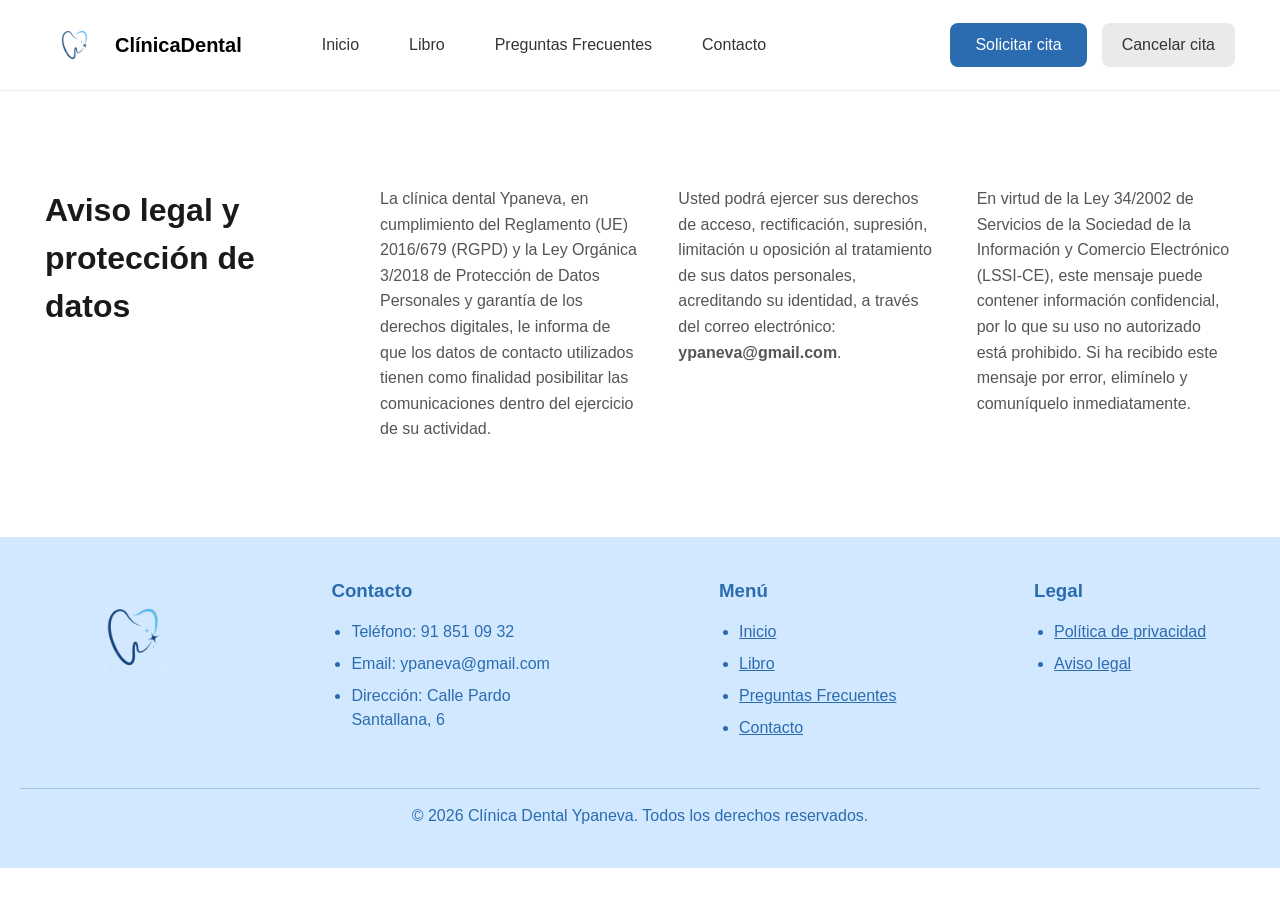
==== html/aviso-legal.html @ e757b8f5 "añadidas páginas legales, políticas de privacidad y sistema de cookies" ====
<!DOCTYPE html>
<html lang="es">

<head>
  <meta charset="UTF-8">
  <meta name="viewport" content="width=device-width, initial-scale=1.0">
  <title>Aviso legal - Clínica Dental</title>

  <link rel="stylesheet" href="../css/styles.css">
  <link rel="stylesheet" href="../css/aviso-legal.css">
</head>

<body>

  <!-- HEADER -->
  <header class="header">
    <div class="container">

      <div class="logo">
        <img src="../assets/images/logo.png" alt="Logo">
        <span>ClínicaDental</span>
      </div>

      <div class="menu-toggle" id="menu-toggle">☰</div>

      <nav class="nav" id="nav">
        <div class="nav-links">
          <a href="../html/index.html">Inicio</a>
          <a href="#">Libro</a>
          <a href="#">Preguntas Frecuentes</a>
          <a href="#contacto">Contacto</a>
        </div>

        <div class="nav-buttons">
          <a href="#" class="btn">Solicitar cita</a>
          <a href="../html/formulario-cancelar.html" class="btn-outline">Cancelar cita</a>
        </div>
      </nav>

    </div>
  </header>

  <!-- AVISO LEGAL -->
  <section class="aviso-legal">
    <div class="container aviso-container">

      <!-- TITULO -->
      <div class="aviso-titulo">
        <h2>Aviso legal y protección de datos</h2>
      </div>

      <!-- TEXTO EN COLUMNAS -->
      <div class="aviso-texto">

        <p>
          La clínica dental Ypaneva, en cumplimiento del Reglamento (UE) 2016/679 (RGPD) y la Ley Orgánica 3/2018 de Protección de Datos Personales y garantía de los derechos digitales, le informa de que los datos de contacto utilizados tienen como finalidad posibilitar las comunicaciones dentro del ejercicio de su actividad.
        </p>

        <p>
          Usted podrá ejercer sus derechos de acceso, rectificación, supresión, limitación u oposición al tratamiento de sus datos personales, acreditando su identidad, a través del correo electrónico:
          <strong>ypaneva@gmail.com</strong>.
        </p>

        <p>
          En virtud de la Ley 34/2002 de Servicios de la Sociedad de la Información y Comercio Electrónico (LSSI-CE), este mensaje puede contener información confidencial, por lo que su uso no autorizado está prohibido. Si ha recibido este mensaje por error, elimínelo y comuníquelo inmediatamente.
        </p>

      </div>

    </div>
  </section>

  <!-- FOOTER -->
  <footer class="footer">
    <div class="footer-container">

      <div class="footer-column footer-logo-column">
        <img src="../assets/images/logo.png" alt="Logo Clínica" class="footer-logo">
      </div>

      <div class="footer-column">
        <h3>Contacto</h3>
        <ul>
          <li>Teléfono: 91 851 09 32</li>
          <li>Email: ypaneva@gmail.com</li>
          <li>Dirección: Calle Pardo Santallana, 6</li>
        </ul>
      </div>

      <div class="footer-column">
        <h3>Menú</h3>
        <ul>
          <li><a href="../html/index.html">Inicio</a></li>
          <li><a href="#">Libro</a></li>
          <li><a href="#">Preguntas Frecuentes</a></li>
          <li><a href="#contacto">Contacto</a></li>
        </ul>
      </div>

      <div class="footer-column">
        <h3>Legal</h3>
        <ul>
          <li><a href="politicas-privacidad.html">Política de privacidad</a></li>
          <li><a href="aviso-legal.html">Aviso legal</a></li>
        </ul>
      </div>

    </div>

    <div class="footer-bottom">
      <p>© 2026 Clínica Dental Ypaneva. Todos los derechos reservados.</p>
    </div>
  </footer>

  <script src="../js/script.js"></script>

</body>
</html>
---- css/styles.css ----
/* =========================
   RESET GENERAL
========================= */

* {
  margin: 0;
  padding: 0;
  box-sizing: border-box;
}

body {
  background: #fff;
  font-family: Arial, sans-serif;
  font-size: 16px;
  line-height: 1.5;
}

html {
  scroll-behavior: smooth;
}

hr {
  border: none;
  height: 2px;
  background-color: #EEEEEE;
}

p {
  font-size: 1rem;
}

.card p,
.info-text span {
  font-size: 0.95rem;
}

.hero-text p,
.cta p {
  font-size: 1.1rem;
}

.btn,
.cta-btn,
.btn-sec,
.btn-principal {
  transition: all 0.3s ease;
}
/* =========================
   HEADER
========================= */

.header {
  width: 100%;
  border-bottom: 1px solid #eee;
  position: sticky;
  top: 0;
  z-index: 1000;
  background: white;
  transition: box-shadow 0.3s ease;
}

.header.scrolled {
  box-shadow: 0 2px 10px rgba(0,0,0,0.1);
}

.container {
  max-width: 1200px;
  margin: auto;
  padding: 15px 5px;
  display: flex;
  align-items: center;
  justify-content: space-between;
}

/* LOGO */
.logo {
  display: flex;
  align-items: center;
  gap: 10px;
  margin-right: 80px;
}

.logo img {
  width: 60px;
}

.logo span {
  font-weight: bold;
  font-size: 20px;
}

/* NAVEGACION */
.nav {
  display: flex;
  align-items: center;
  justify-content: space-between;
  gap: 40px;
  width: 100%;
}
.nav-links {
  display: flex;
  gap: 50px;
  flex: 1;
}

.nav a {
  text-decoration: none;
  color: #333;
  font-size: 16px;
}

.nav-links a:hover {
  color: #245a94;
}

/* CONTENEDOR BOTONES NAV */
.nav-buttons {
  display: flex;
  align-items: center;
  gap: 15px;
}

/* BOTON SECUNDARIO (cancelar) */
.btn-outline {
  background: rgb(234, 234, 234);
  color: rgb(26, 26, 26);
  padding: 10px 20px;
  border-radius: 8px;
  text-decoration: none;
  font-size: 16px; 
  border: none; 
  transition: 0.2s;
}

.btn-outline:hover {
  background: #ddd;
  color: rgb(26, 26, 26);
}
/* BOTON CTA */
.btn {
  background: #2b6cb0;
  color: white !important;
  padding: 10px 25px;
  border-radius: 8px;
  font-size: 16px;
  margin-left: 100px;
}

.btn:hover{
  background-color: #245a94;
}
/* MENU HAMBURGUESA */
.menu-toggle {
  margin-right: 30px;
  display: none;
  font-size: 26px;
  cursor: pointer;
}


/* =========================
   HERO
========================= */

.hero {
  background: #ffffff;
  padding: 80px 20px;
}

.hero-container {
  max-width: 1400px;
  margin: 0 auto;
  display: grid;
  grid-template-columns: 1fr 1.2fr;
  gap: 60px;
  align-items: center;
}

/* TEXTO HERO */
.hero-text h1 {
  font-size: 3rem;
  font-weight: 700;
  color: #1a1a1a;
  margin-bottom: 50px;
}

.hero-text p {
  font-size: 1.1rem;
  color: #666;
  line-height: 1.6;
  max-width: 500px;
}

/* CARRUSEL HERO */
.hero-carousel {
  width: 100%;
  height: 420px;
  overflow: hidden;
  border-radius: 8px;
  position: relative;
}

.carousel-track {
  display: flex;
  height: 100%;
  width: 100%;
  animation: slide 12s infinite ease-in-out;
}

.carousel-track img {
  min-width: 100%;
  height: 100%;
  object-fit: cover;
  object-position: center;
  flex-shrink: 0;
}

/* ANIMACION CARRUSEL */
@keyframes slide {
  0% { transform: translateX(0%); }
  30% { transform: translateX(0%); }
  33% { transform: translateX(-100%); }
  63% { transform: translateX(-100%); }
  66% { transform: translateX(-200%); }
  96% { transform: translateX(-200%); }
  100% { transform: translateX(0%); }
}


/* =========================
   TRATAMIENTOS
========================= */

.tratamientos {
  background: #fff;
  padding: 80px 20px;
  text-align: center;
}

.tratamientos .container {
  display: block;
}

.tratamientos h2 {
  font-size: 2.2rem;
  margin-bottom: 15px;
  color: #1a1a1a;
}

.subtitle {
  color: #777;
  max-width: 600px;
  margin: 0 auto 50px auto;
  font-size: 1rem;
}

/* GRID */
.tratamientos-grid {
  display: grid;
  grid-template-columns: repeat(5, 1fr);
  gap: 30px;
  max-width: 1200px;
  margin: auto;
}

/* TARJETAS */
.card {
  background: #fff;
  padding: 30px 20px;
  border-radius: 8px;
  box-shadow: 0 5px 15px rgba(0, 0, 0, 0.137);
  transition: 0.3s;
  cursor: pointer;
}

.card:hover {
  transform: translateY(-5px);
}

/* ICONO */
.icon {
  width: 50px;
  height: 50px;
  margin: 0 auto 15px auto;
  display: flex;
  align-items: center;
  justify-content: center;
  background: #EEEEEE;
  border-radius: 8px;
  font-size: 22px;
}

/* TEXTO TARJETA */
.card h3 {
  font-size: 1.1rem;
  margin-bottom: 8px;
  color: #1a1a1a;
}

.card p {
  font-size: 0.9rem;
  color: #777;
}

/* =========================
<<<<<<< HEAD
   LIBRO
========================= */
/* LIBRO */

.libro{
  padding:100px 20px;
  background:#fff;
}

.libro-container{
  display:grid;
  grid-template-columns: 1fr 1fr;
  gap:60px;
  align-items:center;
}

.libro-img img{
  width:100%;
  max-width:350px;
  display:block;
  margin:auto;
  box-shadow:0 10px 25px rgba(0,0,0,.12);
}

.libro-texto h2{
  font-size:2.3rem;
  color:#2b6cb0;
  margin-bottom:20px;
}

.libro-texto p{
  color:#555;
  line-height:1.7;
  margin-bottom:25px;
}

.btn-libro{
  background:#2b6cb0;
  color:white;
  border:none;
  padding:14px 28px;
  border-radius:8px;
  cursor:pointer;
  font-size:16px;
}

.tiendas{
  margin-top:20px;
  display:none;
}

.tiendas a{
  display:block;
  color:#2b6cb0;
  margin-bottom:10px;
  text-decoration:none;
}

.tiendas a:hover{
  text-decoration:underline;
}


=======
   CTA
========================= */
>>>>>>> 5f8fdc262271eb60b3eb263e139d699553062c6e

.cta {
  background: #d2e8fe;
  padding: 90px 50px;
  text-align: center;
  color: #1a1a1a;
}

.cta-container {
  max-width: 900px;
  margin: auto;
  display: flex;
  flex-direction: column;
  align-items: center;
  gap: 30px;
}

.cta h2 {
  font-size: 2.4rem;
  font-weight: 700;
  color: #333;
}

.cta p {
  font-size: 1.1rem;
  max-width: 600px;
  line-height: 1.6;
}

/* BOTÓN CTA */
.cta-btn {
  text-decoration: none;
  background: #2b6cb0;
  color: white !important;
  padding: 10px 25px;
  border-radius: 8px;
  font-size: 15px;
}

.cta-btn:hover {
  background: #245a94;
}

/* RESPONSIVE */
@media (max-width: 768px) {
  .cta h2 {
    font-size: 1.8rem;
  }

  .cta p {
    font-size: 1rem;
  }
}

/* =========================
   VISITANOS
========================= */

.visitanos {
  background: #ffffff;
  padding: 80px 20px;
}

.visitanos-container {
  display: grid;
  grid-template-columns: 1fr 1.5fr;
  gap: 60px;
  align-items: flex-start;
}

/* TITULO */
.visitanos-info h2 {
  font-size: 2.2rem; 
  font-weight: 700;
  color: #1a1a1a;
  margin-bottom: 25px;
  text-align: left;
}

/* CABECERA */
.info-header {
  margin-bottom: 25px;
}

.info-header strong {
  display: block;
  font-size: 1.1rem;
  font-weight: 600;
  color: #1a1a1a;
}

.info-header p {
  font-size: 0.95rem;
  color: #777;
  line-height: 1.4;
}

/* ITEM */
.info-item {
  display: flex;
  align-items: flex-start;
  gap: 15px;
  margin-bottom: 18px;
}

/* ICONO CUADRADO */
.info-icon {
  width: 40px;
  height: 40px;
  background: #eaeaea;
  border-radius: 8px;
  display: flex;
  align-items: center;
  justify-content: center;
}

.info-icon img {
  width: 22px;
  height: 22px;
  object-fit: contain;
  display: block;
}

/* TEXTO */
.info-text {
  display: flex;
  flex-direction: column;
}

.info-text .titulo {
  font-weight: 600;
  margin-bottom: 3px;
  color: #1a1a1a;
}

/* DATOS */
.info-text span {
  font-size: 0.9rem;
  color: #777;
  line-height: 1.4;
}

/* MAPA */
.mapa-placeholder {
  width: 100%;
  height: 400px;
  background: #ddd;
  border-radius: 8px;
  display: flex;
  align-items: center;
  justify-content: center;
  color: #888;
  margin-bottom: 20px;
}

.mapa-placeholder iframe {
  width: 100%;
  height: 400px;
  border: 0;
  border-radius: 8px;
  display: block;
}
/* BOTONES */
.mapa-botones {
  display: flex;
  gap: 15px;
  flex-wrap: wrap;
}

.btn-sec {
  background: #2b6cb0;
  color: white;
  padding: 10px 20px;
  border-radius: 8px;
  text-decoration: none;
  font-size: 14px;
}

.btn-principal {
  background: #2b6cb0;
  color: white;
  padding: 10px 30px;
  border-radius: 8px;
  text-decoration: none;
  font-size: 14px;
  flex: 1;
  text-align: center;
}

/* BOTONES CON ICONO */
.mapa-botones a {
  display: flex;
  align-items: center;
  gap: 8px;
}

/* ICONOS */
.mapa-botones img {
  width: 18px;
  height: 18px;
  object-fit: contain;
}

/* BOTONES SECUNDARIOS */
.btn-sec {
  background: #eaeaea;
  color: #1a1a1a;
  padding: 10px 15px;
  border-radius: 8px;
  text-decoration: none;
  font-size: 14px;
  transition: 0.2s;
}

.btn-sec:hover {
  background: #ddd;
}

/* BOTON PRINCIPAL */
.btn-principal {
  background: #2b6cb0;
  color: white;
  padding: 10px 20px;
  border-radius: 8px;
  text-decoration: none;
  font-size: 14px;
  flex: 1;
  text-align: center;
  justify-content: center;
}

.btn-principal:hover {
  background: #245a94;
}

.mapa-botones img {
  filter: grayscale(100%);
  opacity: 0.8;
}

/* RESPONSIVE */
@media (max-width: 900px) {
  .visitanos-container {
    grid-template-columns: 1fr;
  }

  .visitanos-info h2 {
    text-align: center;
  }

  .mapa-botones {
    flex-direction: column;
  }

  .btn-principal {
    width: 100%;
  }
}

@media (max-width: 600px) {
  .mapa-botones {
    flex-direction: column;
    gap: 10px;
  }

  .mapa-botones a {
    width: 100%;
    justify-content: center;
  }

  .btn-sec,
  .btn-principal {
    width: 100%;
    text-align: center;
    padding: 12px;
    font-size: 15px;
  }
}
@media (max-width: 768px) {

  .nav-buttons {
    flex-direction: column;
    width: 90%;
  }

  .btn,
  .btn-outline {
    width: 100%;
    text-align: center;
  }
}
/* =========================
   FOOTER
========================= */

.footer {
  background-color: #D2E8FE;
  padding: 40px 20px;
  font-family: Arial, sans-serif;
  color: #2B6CB0;
}

.footer-container {
  display: flex;
  justify-content: space-around;
  flex-wrap: wrap;
  gap: 30px;
}

.footer-column {
  max-width: 250px;
}

.footer-logo {
  width: 120px;
  margin-bottom: 15px;
}

.footer-column h3 {
  margin-bottom: 15px;
  font-weight: 600;
}

.footer-column ul {
  list-style-type: disc;
  padding-left: 20px;
}

.footer-column li {
  margin-bottom: 8px;
}

.footer-column a {
  color: #2B6CB0;
  text-decoration: underline;
  transition: 0.3s;
}

.footer-column a:hover {
  text-decoration: none;
  opacity: 0.8;
}

.footer-bottom {
  text-align: center;
  margin-top: 40px;
  font-size: 14px;
  border-top: 1px solid rgba(43, 108, 176, 0.3);
  padding-top: 15px;
}


/* =========================
   RESPONSIVE
========================= */

@media (max-width: 768px) {
  .tratamientos-grid {
    grid-template-columns: 1fr;
  }
}

@media (max-width: 900px) {
  .hero-container {
    grid-template-columns: 1fr;
    gap: 30px;
  }

  .hero-text {
    text-align: center;
  }

  .hero-text p {
    margin: 0 auto;
  }

  .hero-carousel {
    height: 250px;
  }
}

@media (max-width: 768px) {

  .menu-toggle {
    display: block;
  }

  .nav {
    position: absolute;
    top: 75px;
    left: 0;
    width: 100%;
    background: white;
    flex-direction: column;
    align-items: center;
    gap: 20px;
    padding: 20px 0;
    display: none;
  }

  .nav.active {
    display: flex;
  }

  .nav-links {
    flex-direction: column;
    align-items: center;
  }

  .btn {
    width: 90%;
    text-align: center;
    margin-left: 0;
  }


  .footer-container {
    flex-direction: column;
    align-items: center;
    text-align: center;
  }

  .footer-column {
    margin-bottom: 20px;
  }

  .footer-column ul {
    padding-left: 0;
    list-style-position: inside;
  }
}

 @media(max-width:900px){

  .libro-container{
    grid-template-columns:1fr;
    text-align:center;
  }

  }
---- css/aviso-legal.css ----
.aviso-legal {
  padding: 80px 20px;
  background: #fff;
}

/* CONTENEDOR GENERAL */
.aviso-container {
  display: grid;
  grid-template-columns: 1fr 3fr;
  gap: 50px;
  align-items: start;
  max-width: 1200px;
  margin: auto;
}

/* TITULO A LA IZQUIERDA */
.aviso-titulo h2 {
  font-size: 2rem;
  color: #1a1a1a;
}

/* TEXTO EN COLUMNAS */
.aviso-texto {
  column-count: 3;
  column-gap: 40px;
}

.aviso-texto p {
  margin-bottom: 15px;
  color: #555;
  line-height: 1.6;
  break-inside: avoid;
}

/* RESPONSIVE */
@media (max-width: 900px) {
  .aviso-container {
    grid-template-columns: 1fr;
  }

  .aviso-texto {
    column-count: 1;
  }

  .aviso-titulo {
    text-align: center;
  }
}
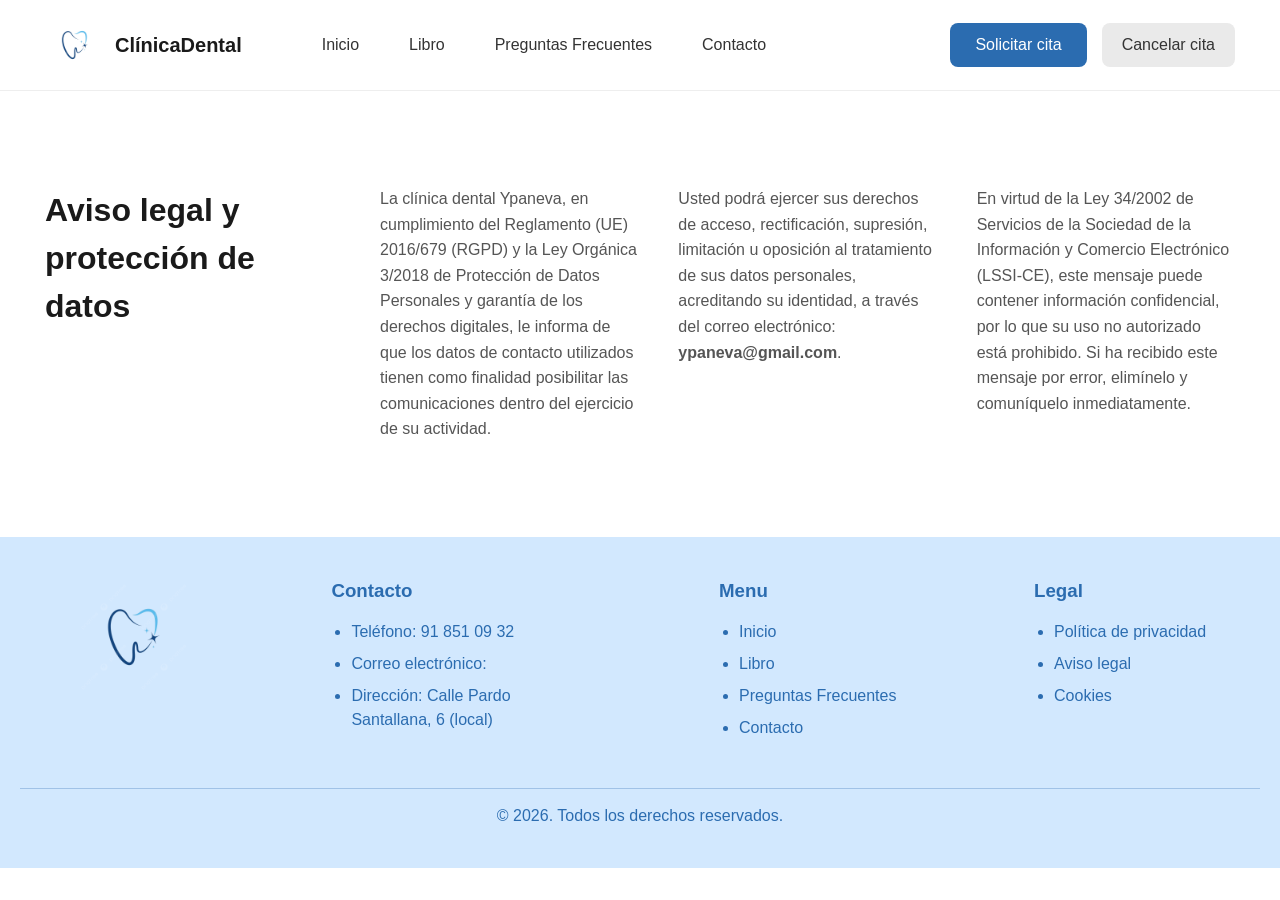
==== commit 256e258c: "footers añadidos" ====
--- a/html/aviso-legal.html
+++ b/html/aviso-legal.html
@@ -1,118 +1,132 @@
-<!DOCTYPE html>
+<!doctype html>
 <html lang="es">
+  <head>
+    <meta charset="UTF-8" />
+    <meta name="viewport" content="width=device-width, initial-scale=1.0" />
+    <title>Aviso legal - Clínica Dental</title>
 
-<head>
-  <meta charset="UTF-8">
-  <meta name="viewport" content="width=device-width, initial-scale=1.0">
-  <title>Aviso legal - Clínica Dental</title>
+    <link rel="stylesheet" href="../css/styles.css" />
+    <link rel="stylesheet" href="../css/aviso-legal.css" />
+  </head>
 
-  <link rel="stylesheet" href="../css/styles.css">
-  <link rel="stylesheet" href="../css/aviso-legal.css">
-</head>
+  <body>
+    <!-- HEADER -->
+    <header class="header">
+      <div class="container">
+        <div class="logo">
+          <img src="../assets/images/logo.png" alt="Logo" />
+          <span>ClínicaDental</span>
+        </div>
 
-<body>
+        <div class="menu-toggle" id="menu-toggle">☰</div>
 
-  <!-- HEADER -->
-  <header class="header">
-    <div class="container">
+        <nav class="nav" id="nav">
+          <div class="nav-links">
+            <a href="../html/index.html">Inicio</a>
+            <a href="#">Libro</a>
+            <a href="#">Preguntas Frecuentes</a>
+            <a href="#contacto">Contacto</a>
+          </div>
 
-      <div class="logo">
-        <img src="../assets/images/logo.png" alt="Logo">
-        <span>ClínicaDental</span>
+          <div class="nav-buttons">
+            <a href="#" class="btn">Solicitar cita</a>
+            <a href="../html/formulario-cancelar.html" class="btn-outline"
+              >Cancelar cita</a
+            >
+          </div>
+        </nav>
+      </div>
+    </header>
+
+    <!-- AVISO LEGAL -->
+    <section class="aviso-legal">
+      <div class="container aviso-container">
+        <!-- TITULO -->
+        <div class="aviso-titulo">
+          <h2>Aviso legal y protección de datos</h2>
+        </div>
+
+        <!-- TEXTO EN COLUMNAS -->
+        <div class="aviso-texto">
+          <p>
+            La clínica dental Ypaneva, en cumplimiento del Reglamento (UE)
+            2016/679 (RGPD) y la Ley Orgánica 3/2018 de Protección de Datos
+            Personales y garantía de los derechos digitales, le informa de que
+            los datos de contacto utilizados tienen como finalidad posibilitar
+            las comunicaciones dentro del ejercicio de su actividad.
+          </p>
+
+          <p>
+            Usted podrá ejercer sus derechos de acceso, rectificación,
+            supresión, limitación u oposición al tratamiento de sus datos
+            personales, acreditando su identidad, a través del correo
+            electrónico:
+            <strong>ypaneva@gmail.com</strong>.
+          </p>
+
+          <p>
+            En virtud de la Ley 34/2002 de Servicios de la Sociedad de la
+            Información y Comercio Electrónico (LSSI-CE), este mensaje puede
+            contener información confidencial, por lo que su uso no autorizado
+            está prohibido. Si ha recibido este mensaje por error, elimínelo y
+            comuníquelo inmediatamente.
+          </p>
+        </div>
+      </div>
+    </section>
+
+    <!-- FOOTER -->
+    <footer class="footer">
+      <div class="footer-container">
+        <!-- LOGO FOOTER -->
+        <div class="footer-column footer-logo-column">
+          <img
+            src="../assets/images/logo.png"
+            alt="Logo Clínica"
+            class="footer-logo"
+          />
+        </div>
+
+        <!-- CONTACTO -->
+        <div class="footer-column">
+          <h3>Contacto</h3>
+          <ul>
+            <li>Teléfono: 91 851 09 32</li>
+            <li>Correo electrónico:</li>
+            <li>Dirección: Calle Pardo Santallana, 6 (local)</li>
+          </ul>
+        </div>
+
+        <!-- MENU FOOTER -->
+        <div class="footer-column">
+          <h3>Menu</h3>
+          <ul>
+            <li><a href="../html/index.html">Inicio</a></li>
+            <li><a href="#libro">Libro</a></li>
+            <li><a href="../html/preguntas.html">Preguntas Frecuentes</a></li>
+            <li><a href="#contacto">Contacto</a></li>
+          </ul>
+        </div>
+
+        <!-- LEGAL -->
+        <div class="footer-column">
+          <h3>Legal</h3>
+          <ul>
+            <li>
+              <a href="politicas-privacidad.html">Política de privacidad</a>
+            </li>
+            <li><a href="aviso-legal.html">Aviso legal</a></li>
+            <li><a href="cookies.html">Cookies</a></li>
+          </ul>
+        </div>
       </div>
 
-      <div class="menu-toggle" id="menu-toggle">☰</div>
+      <!-- COPYRIGHT -->
+      <div class="footer-bottom">
+        <p>© 2026. Todos los derechos reservados.</p>
+      </div>
+    </footer>
 
-      <nav class="nav" id="nav">
-        <div class="nav-links">
-          <a href="../html/index.html">Inicio</a>
-          <a href="#">Libro</a>
-          <a href="#">Preguntas Frecuentes</a>
-          <a href="#contacto">Contacto</a>
-        </div>
-
-        <div class="nav-buttons">
-          <a href="#" class="btn">Solicitar cita</a>
-          <a href="../html/formulario-cancelar.html" class="btn-outline">Cancelar cita</a>
-        </div>
-      </nav>
-
-    </div>
-  </header>
-
-  <!-- AVISO LEGAL -->
-  <section class="aviso-legal">
-    <div class="container aviso-container">
-
-      <!-- TITULO -->
-      <div class="aviso-titulo">
-        <h2>Aviso legal y protección de datos</h2>
-      </div>
-
-      <!-- TEXTO EN COLUMNAS -->
-      <div class="aviso-texto">
-
-        <p>
-          La clínica dental Ypaneva, en cumplimiento del Reglamento (UE) 2016/679 (RGPD) y la Ley Orgánica 3/2018 de Protección de Datos Personales y garantía de los derechos digitales, le informa de que los datos de contacto utilizados tienen como finalidad posibilitar las comunicaciones dentro del ejercicio de su actividad.
-        </p>
-
-        <p>
-          Usted podrá ejercer sus derechos de acceso, rectificación, supresión, limitación u oposición al tratamiento de sus datos personales, acreditando su identidad, a través del correo electrónico:
-          <strong>ypaneva@gmail.com</strong>.
-        </p>
-
-        <p>
-          En virtud de la Ley 34/2002 de Servicios de la Sociedad de la Información y Comercio Electrónico (LSSI-CE), este mensaje puede contener información confidencial, por lo que su uso no autorizado está prohibido. Si ha recibido este mensaje por error, elimínelo y comuníquelo inmediatamente.
-        </p>
-
-      </div>
-
-    </div>
-  </section>
-
-  <!-- FOOTER -->
-  <footer class="footer">
-    <div class="footer-container">
-
-      <div class="footer-column footer-logo-column">
-        <img src="../assets/images/logo.png" alt="Logo Clínica" class="footer-logo">
-      </div>
-
-      <div class="footer-column">
-        <h3>Contacto</h3>
-        <ul>
-          <li>Teléfono: 91 851 09 32</li>
-          <li>Email: ypaneva@gmail.com</li>
-          <li>Dirección: Calle Pardo Santallana, 6</li>
-        </ul>
-      </div>
-
-      <div class="footer-column">
-        <h3>Menú</h3>
-        <ul>
-          <li><a href="../html/index.html">Inicio</a></li>
-          <li><a href="#">Libro</a></li>
-          <li><a href="#">Preguntas Frecuentes</a></li>
-          <li><a href="#contacto">Contacto</a></li>
-        </ul>
-      </div>
-
-      <div class="footer-column">
-        <h3>Legal</h3>
-        <ul>
-          <li><a href="politicas-privacidad.html">Política de privacidad</a></li>
-          <li><a href="aviso-legal.html">Aviso legal</a></li>
-        </ul>
-      </div>
-
-    </div>
-
-    <div class="footer-bottom">
-      <p>© 2026 Clínica Dental Ypaneva. Todos los derechos reservados.</p>
-    </div>
-  </footer>
-
-  <script src="../js/script.js"></script>
-
-</body>
-</html>+    <script src="../js/script.js"></script>
+  </body>
+</html>
--- a/css/styles.css
+++ b/css/styles.css
@@ -78,6 +78,9 @@
   align-items: center;
   gap: 10px;
   margin-right: 80px;
+  text-decoration: none;
+  color: #1a1a1a;
+  cursor: pointer;
 }
 
 .logo img {
@@ -88,6 +91,8 @@
   font-weight: bold;
   font-size: 20px;
 }
+
+
 
 /* NAVEGACION */
 .nav {
@@ -303,7 +308,6 @@
 }
 
 /* =========================
-<<<<<<< HEAD
    LIBRO
 ========================= */
 /* LIBRO */
@@ -367,10 +371,8 @@
 }
 
 
-=======
-   CTA
-========================= */
->>>>>>> 5f8fdc262271eb60b3eb263e139d699553062c6e
+   
+/*========CTA================= */
 
 .cta {
   background: #d2e8fe;
@@ -705,7 +707,7 @@
 
 .footer-column a {
   color: #2B6CB0;
-  text-decoration: underline;
+  text-decoration: none;
   transition: 0.3s;
 }
 
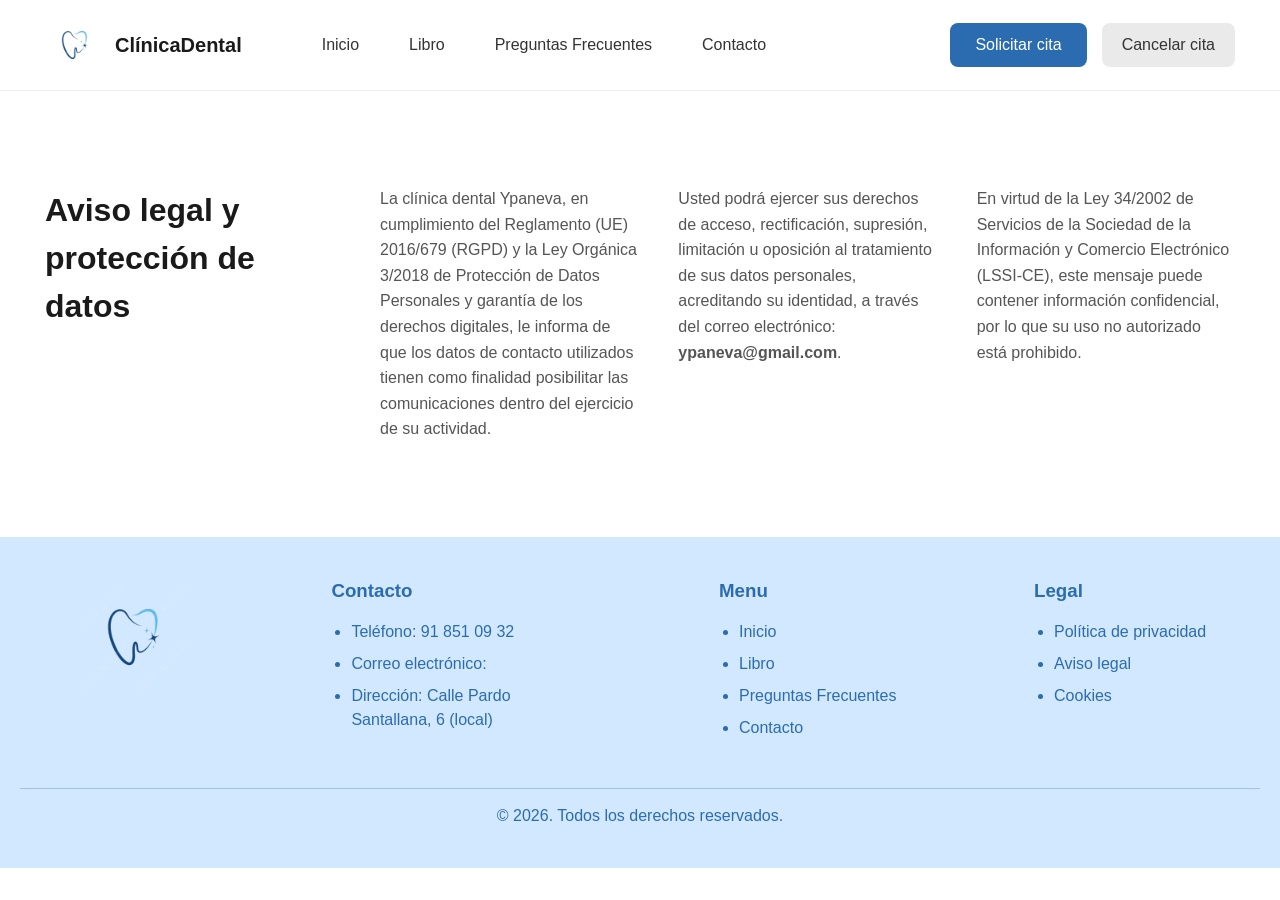
==== commit 546272d3: "actualización de textos" ====
--- a/html/aviso-legal.html
+++ b/html/aviso-legal.html
@@ -68,8 +68,7 @@
             En virtud de la Ley 34/2002 de Servicios de la Sociedad de la
             Información y Comercio Electrónico (LSSI-CE), este mensaje puede
             contener información confidencial, por lo que su uso no autorizado
-            está prohibido. Si ha recibido este mensaje por error, elimínelo y
-            comuníquelo inmediatamente.
+            está prohibido.
           </p>
         </div>
       </div>
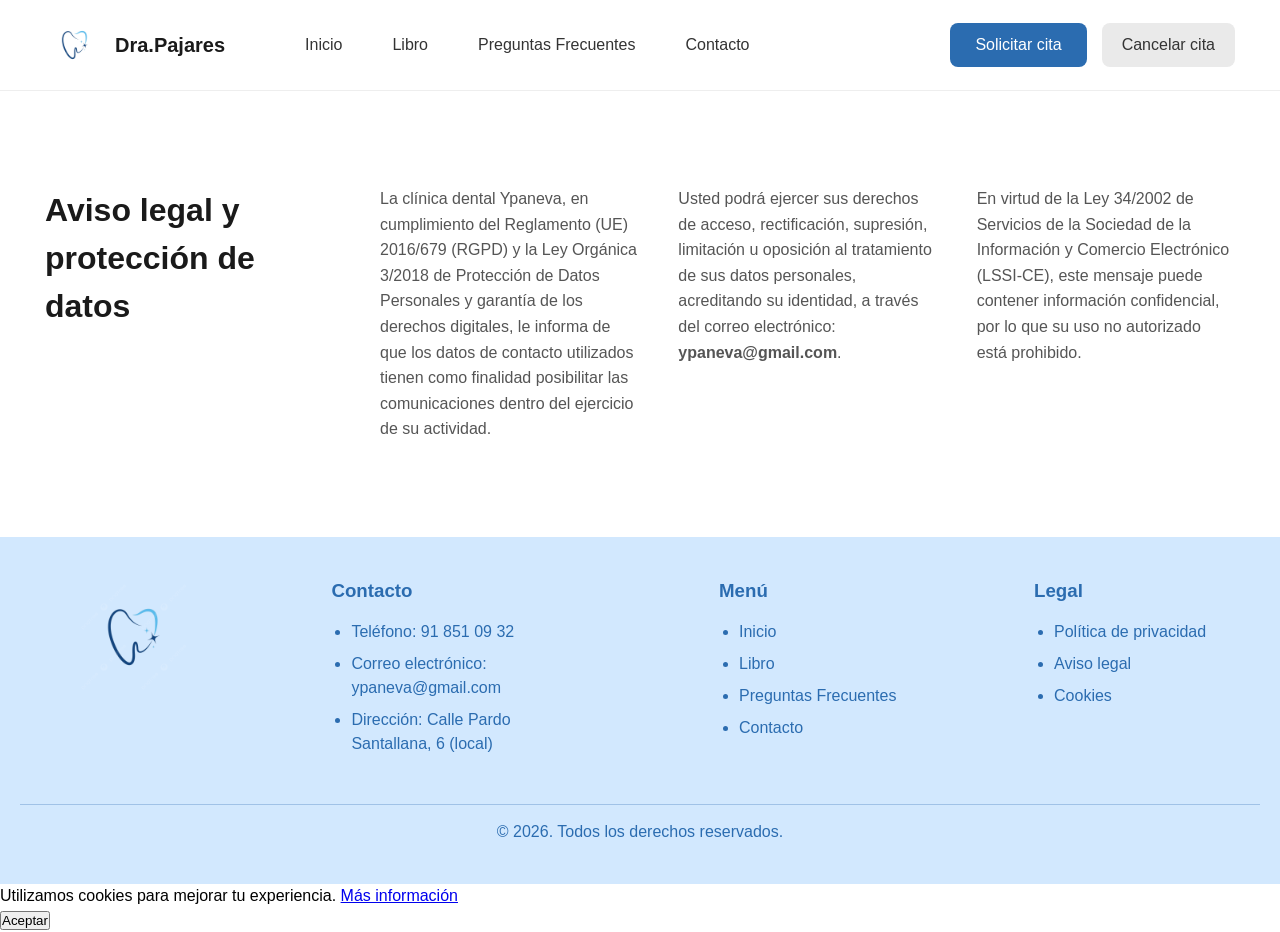
==== commit 0d8017ce: "erroes gramaticales y conexiones de paginas" ====
--- a/html/aviso-legal.html
+++ b/html/aviso-legal.html
@@ -13,23 +13,28 @@
     <!-- HEADER -->
     <header class="header">
       <div class="container">
-        <div class="logo">
+        <!-- LOGO -->
+        <a href="index.html" class="logo">
           <img src="../assets/images/logo.png" alt="Logo" />
-          <span>ClínicaDental</span>
-        </div>
+          <span>Dra.Pajares</span>
+        </a>
 
+        <!-- BOTON MENU RESPONSIVE -->
         <div class="menu-toggle" id="menu-toggle">☰</div>
 
+        <!-- NAVEGACION -->
         <nav class="nav" id="nav">
           <div class="nav-links">
             <a href="../html/index.html">Inicio</a>
-            <a href="#">Libro</a>
-            <a href="#">Preguntas Frecuentes</a>
-            <a href="#contacto">Contacto</a>
+            <a href="../html/index.html#libro">Libro</a>
+            <a href="../html/preguntas.html">Preguntas Frecuentes</a>
+            <a href="../html/index.html#contacto">Contacto</a>
           </div>
 
+          <!-- BOTON CTA -->
+
           <div class="nav-buttons">
-            <a href="#" class="btn">Solicitar cita</a>
+            <a href="../html/formulario.html" class="btn">Solicitar cita</a>
             <a href="../html/formulario-cancelar.html" class="btn-outline"
               >Cancelar cita</a
             >
@@ -91,19 +96,19 @@
           <h3>Contacto</h3>
           <ul>
             <li>Teléfono: 91 851 09 32</li>
-            <li>Correo electrónico:</li>
+            <li>Correo electrónico: ypaneva@gmail.com</li>
             <li>Dirección: Calle Pardo Santallana, 6 (local)</li>
           </ul>
         </div>
 
         <!-- MENU FOOTER -->
         <div class="footer-column">
-          <h3>Menu</h3>
+          <h3>Menú</h3>
           <ul>
             <li><a href="../html/index.html">Inicio</a></li>
-            <li><a href="#libro">Libro</a></li>
+            <li><a href="../html/index.html#libro">Libro</a></li>
             <li><a href="../html/preguntas.html">Preguntas Frecuentes</a></li>
-            <li><a href="#contacto">Contacto</a></li>
+            <li><a href="../html/index.html#contacto">Contacto</a></li>
           </ul>
         </div>
 
@@ -126,6 +131,19 @@
       </div>
     </footer>
 
+    <div id="cookie-banner" class="cookie-banner">
+      <p>
+        Utilizamos cookies para mejorar tu experiencia.
+        <a href="../html/cookies.html">Más información</a>
+      </p>
+
+      <div class="cookie-buttons">
+        <button onclick="aceptarCookies()">Aceptar</button>
+      </div>
+    </div>
+
+    <!-- SCRIPT EXTERNO -->
     <script src="../js/script.js"></script>
+    <script src="../js/script-cookies.js"></script>
   </body>
 </html>
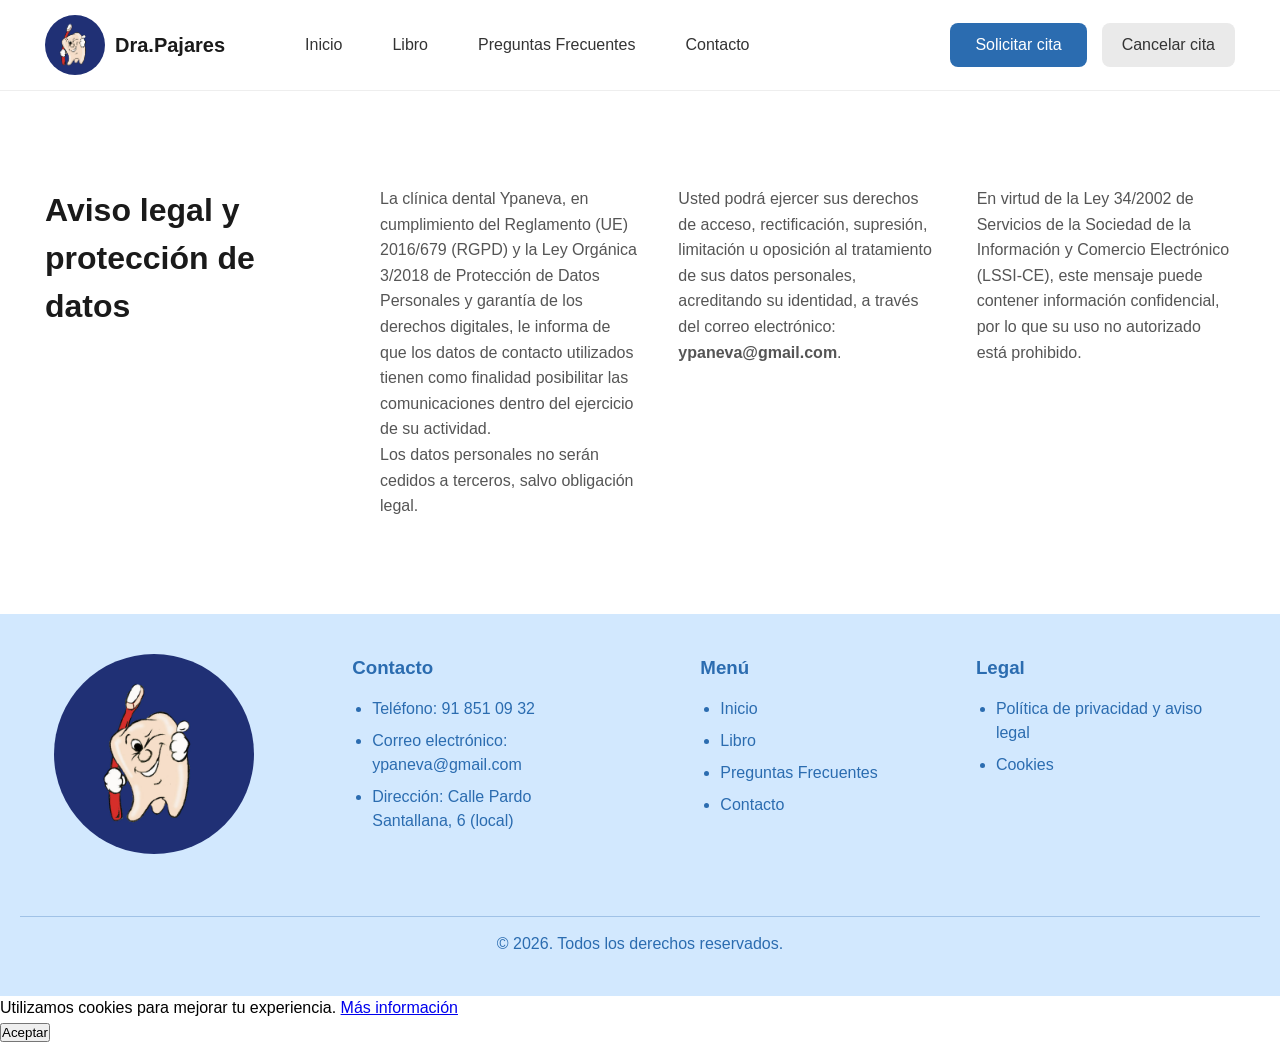
==== commit 7e43fb76: "Mejoras en formularios, aviso legal, cookies y personal" ====
--- a/html/aviso-legal.html
+++ b/html/aviso-legal.html
@@ -59,6 +59,8 @@
             Personales y garantía de los derechos digitales, le informa de que
             los datos de contacto utilizados tienen como finalidad posibilitar
             las comunicaciones dentro del ejercicio de su actividad.
+            <br>
+            Los datos personales no serán cedidos a terceros, salvo obligación legal.
           </p>
 
           <p>
@@ -116,10 +118,7 @@
         <div class="footer-column">
           <h3>Legal</h3>
           <ul>
-            <li>
-              <a href="politicas-privacidad.html">Política de privacidad</a>
-            </li>
-            <li><a href="aviso-legal.html">Aviso legal</a></li>
+            <li><a href="aviso-legal.html">Política de privacidad y aviso legal</a></li>
             <li><a href="cookies.html">Cookies</a></li>
           </ul>
         </div>
--- a/css/styles.css
+++ b/css/styles.css
@@ -44,6 +44,103 @@
 .btn-sec,
 .btn-principal {
   transition: all 0.3s ease;
+}
+
+.card {
+  width: 320px;
+  padding: 0;
+  overflow: hidden;
+  border-radius: 10px;
+  box-shadow: 0 5px 15px rgba(0,0,0,0.12);
+  background: white;
+  transition: transform 0.3s ease;
+}
+
+.card:hover {
+  transform: translateY(-5px);
+}
+
+/* IMAGEN ARRIBA */
+.card-img {
+  width: 100%;
+  height: auto;
+  overflow: hidden;
+}
+
+.card-img img {
+  width: 100%;
+  height: auto;
+  object-fit: cover;
+  display: block;
+  border-radius: 8px;
+}
+
+/* TEXTO ABAJO */
+.card-content {
+  padding: 20px;
+  text-align: center;
+}
+
+.card-content h3 {
+  font-size: 1.1rem;
+  margin-bottom: 8px;
+  color: #1a1a1a;
+}
+
+.card-content p {
+  font-size: 0.9rem;
+  color: #777;
+}
+
+.tratamientos-grid {
+  display: grid;
+  grid-template-columns: repeat(auto-fit, 300px);
+  gap: 30px;
+  justify-content: center;
+}
+
+/* CARD EN FORMATO RECTANGULAR */
+.card {
+  display: flex;
+  flex-direction: column;
+  border-radius: 12px;
+  overflow: hidden;
+  background: #fff;
+  box-shadow: 0 5px 15px rgba(0,0,0,0.12);
+  transition: transform 0.3s ease;
+}
+
+.card:hover {
+  transform: translateY(-6px);
+}
+
+/* IMAGEN MÁS ALTA PARA FORMATO RECTÁNGULO */
+.card-img {
+  width: 100%;
+  height: 180px;
+  overflow: hidden;
+}
+
+.card-img img {
+  width: 100%;
+  height: 100%;
+  object-fit: cover;
+}
+
+/* TEXTO */
+.card-content {
+  padding: 18px;
+  text-align: center;
+}
+
+.card-content h3 {
+  font-size: 1.2rem;
+  margin-bottom: 6px;
+}
+
+.card-content p {
+  font-size: 0.95rem;
+  color: #777;
 }
 /* =========================
    HEADER
@@ -81,9 +178,11 @@
   text-decoration: none;
   color: #1a1a1a;
   cursor: pointer;
+  
 }
 
 .logo img {
+  border-radius: 50%;
   width: 60px;
 }
 
@@ -357,6 +456,8 @@
 .tiendas{
   margin-top:20px;
   display:none;
+  flex-direction: column;
+  gap: 10px;
 }
 
 .tiendas a{
@@ -364,6 +465,8 @@
   color:#2b6cb0;
   margin-bottom:10px;
   text-decoration:none;
+   padding-left: 10px;
+  position: relative;
 }
 
 .tiendas a:hover{
@@ -687,7 +790,8 @@
 }
 
 .footer-logo {
-  width: 120px;
+  border-radius: 100%;
+  width: 200px;
   margin-bottom: 15px;
 }
 
@@ -728,13 +832,28 @@
 /* =========================
    RESPONSIVE
 ========================= */
-
-@media (max-width: 768px) {
+@media (max-width: 900px) {
+  .tratamientos-grid {
+    grid-template-columns: repeat(auto-fit, 260px);
+  }
+
+  .card {
+    width: 260px;
+  }
+}
+
+
+@media (max-width: 600px) {
   .tratamientos-grid {
     grid-template-columns: 1fr;
-  }
-}
-
+    justify-items: center;
+  }
+
+  .card {
+    width: 90%;
+    max-width: 320px;
+  }
+}
 @media (max-width: 900px) {
   .hero-container {
     grid-template-columns: 1fr;
@@ -753,6 +872,7 @@
     height: 250px;
   }
 }
+
 
 @media (max-width: 768px) {
 
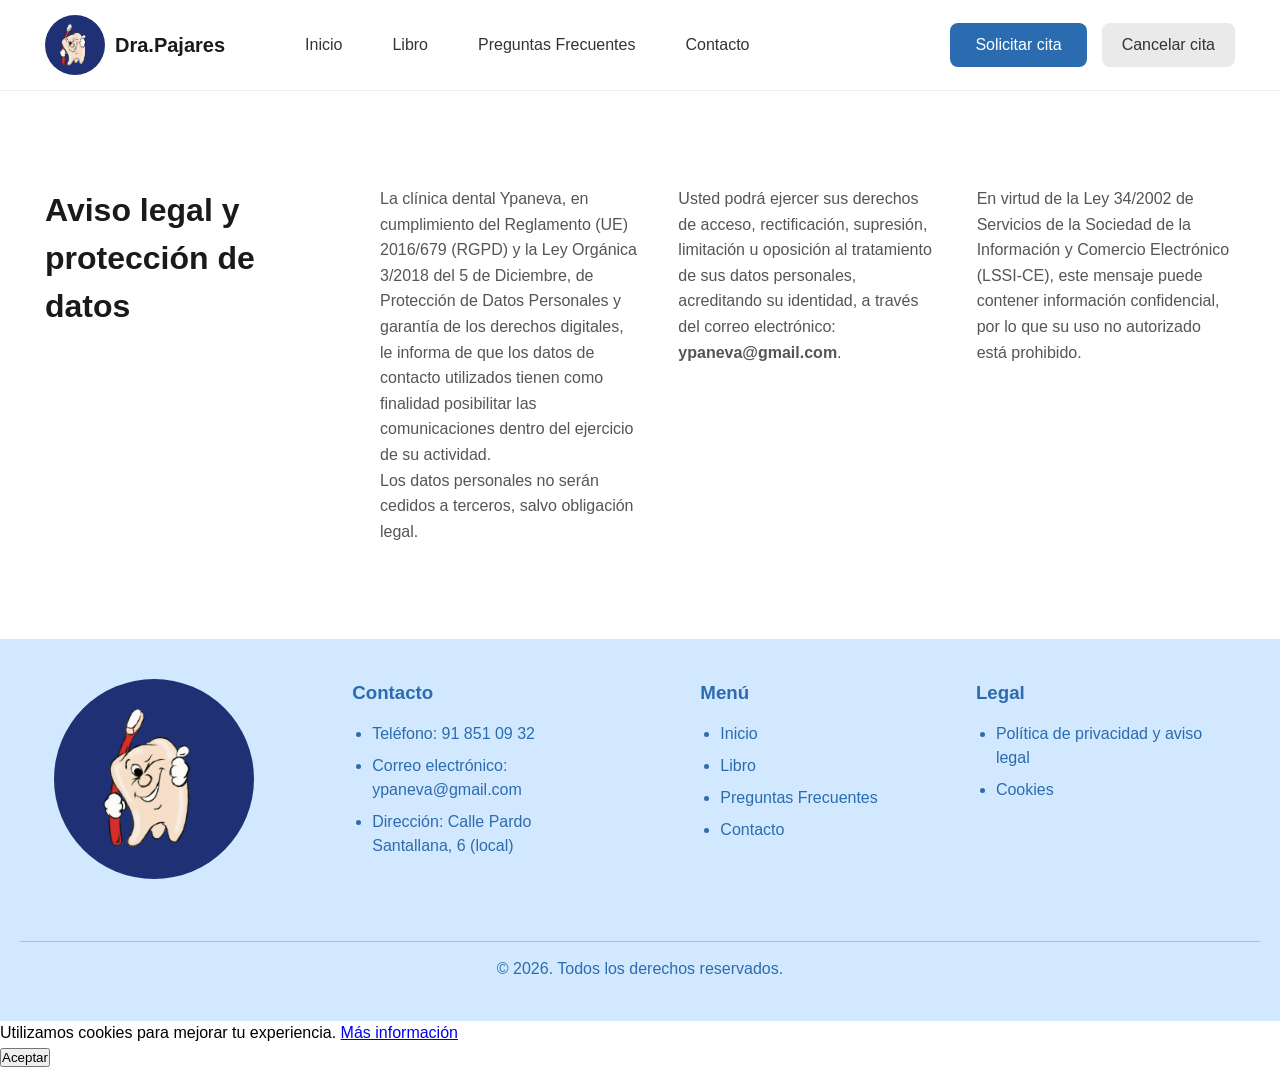
==== commit 8cb528e2: "texto aviso legal" ====
--- a/html/aviso-legal.html
+++ b/html/aviso-legal.html
@@ -55,7 +55,7 @@
         <div class="aviso-texto">
           <p>
             La clínica dental Ypaneva, en cumplimiento del Reglamento (UE)
-            2016/679 (RGPD) y la Ley Orgánica 3/2018 de Protección de Datos
+            2016/679 (RGPD) y la Ley Orgánica 3/2018 del 5 de Diciembre, de Protección de Datos
             Personales y garantía de los derechos digitales, le informa de que
             los datos de contacto utilizados tienen como finalidad posibilitar
             las comunicaciones dentro del ejercicio de su actividad.
--- a/css/styles.css
+++ b/css/styles.css
@@ -412,7 +412,7 @@
 /* LIBRO */
 
 .libro{
-  padding:100px 20px;
+  padding:80px 20px;
   background:#fff;
 }
 
@@ -421,6 +421,7 @@
   grid-template-columns: 1fr 1fr;
   gap:60px;
   align-items:center;
+  margin-top: 50px;
 }
 
 .libro-img img{
@@ -432,9 +433,10 @@
 }
 
 .libro-texto h2{
-  font-size:2.3rem;
-  color:#2b6cb0;
-  margin-bottom:20px;
+  font-size: 2.2rem;
+  color: #1a1a1a; /* negro */
+  margin-bottom: 15px;
+  text-align: center;
 }
 
 .libro-texto p{
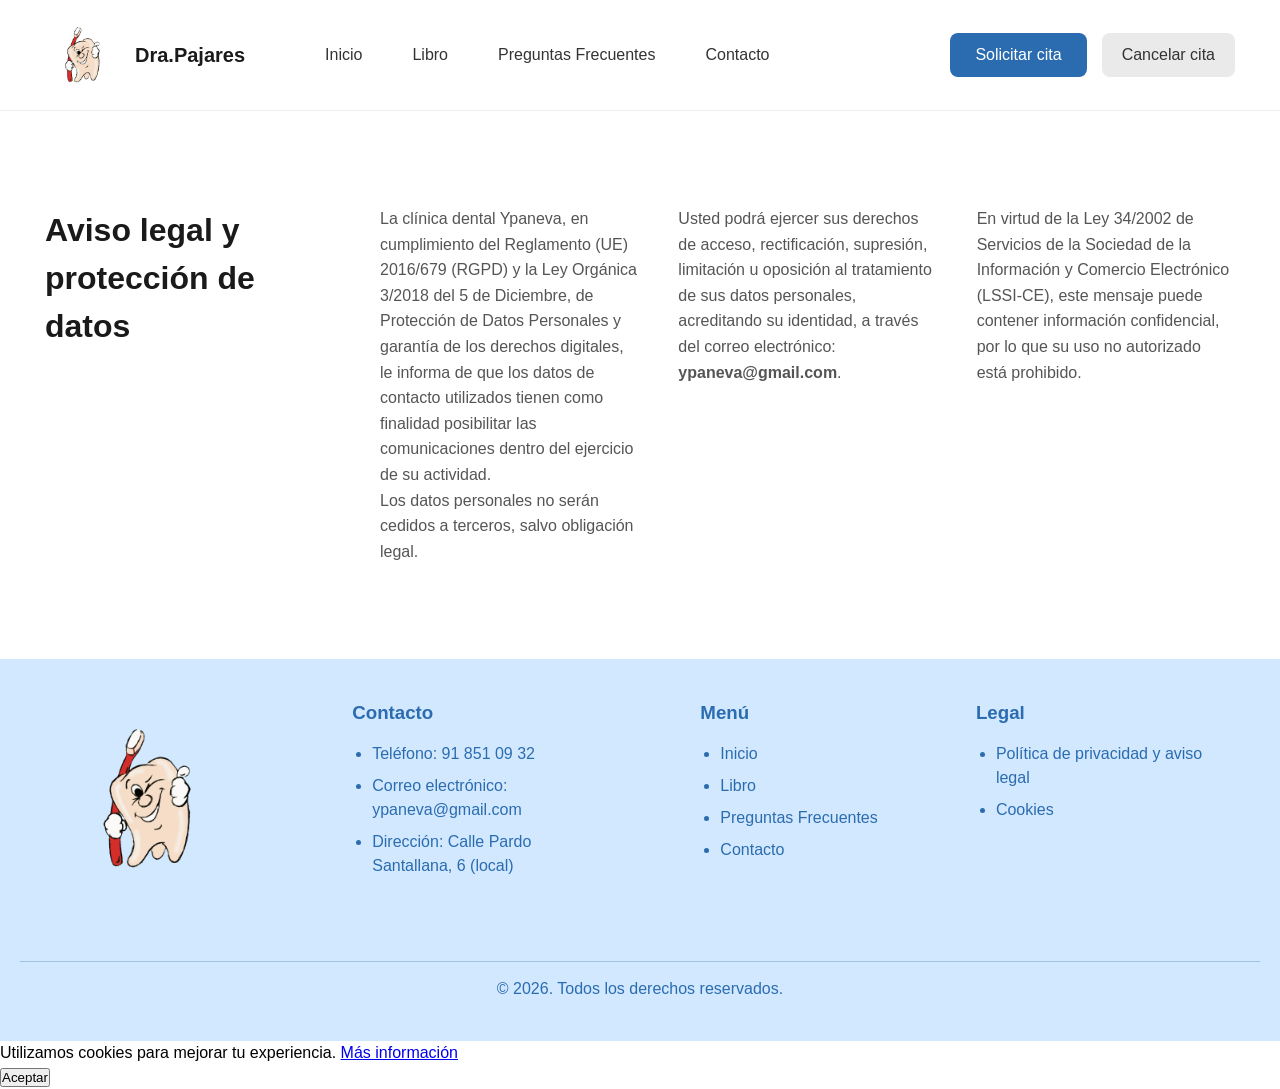
==== commit b6076c3b: "cambios del estilo, logo y formularios" ====
--- a/html/aviso-legal.html
+++ b/html/aviso-legal.html
@@ -15,7 +15,7 @@
       <div class="container">
         <!-- LOGO -->
         <a href="index.html" class="logo">
-          <img src="../assets/images/logo.png" alt="Logo" />
+          <img src="../assets/images/logo-prueba.png" alt="Logo" />
           <span>Dra.Pajares</span>
         </a>
 
@@ -87,7 +87,7 @@
         <!-- LOGO FOOTER -->
         <div class="footer-column footer-logo-column">
           <img
-            src="../assets/images/logo.png"
+            src="../assets/images/logo-prueba.png"
             alt="Logo Clínica"
             class="footer-logo"
           />
--- a/css/styles.css
+++ b/css/styles.css
@@ -183,7 +183,7 @@
 
 .logo img {
   border-radius: 50%;
-  width: 60px;
+  width: 80px;
 }
 
 .logo span {
@@ -321,13 +321,30 @@
 
 /* ANIMACION CARRUSEL */
 @keyframes slide {
-  0% { transform: translateX(0%); }
-  30% { transform: translateX(0%); }
-  33% { transform: translateX(-100%); }
-  63% { transform: translateX(-100%); }
-  66% { transform: translateX(-200%); }
-  96% { transform: translateX(-200%); }
-  100% { transform: translateX(0%); }
+
+  0%, 18% {
+    transform: translateX(0%);
+  }
+
+  20%, 38% {
+    transform: translateX(-100%);
+  }
+
+  40%, 58% {
+    transform: translateX(-200%);
+  }
+
+  60%, 78% {
+    transform: translateX(-300%);
+  }
+
+  80%, 98% {
+    transform: translateX(-400%);
+  }
+
+  100% {
+    transform: translateX(0%);
+  }
 }
 
 
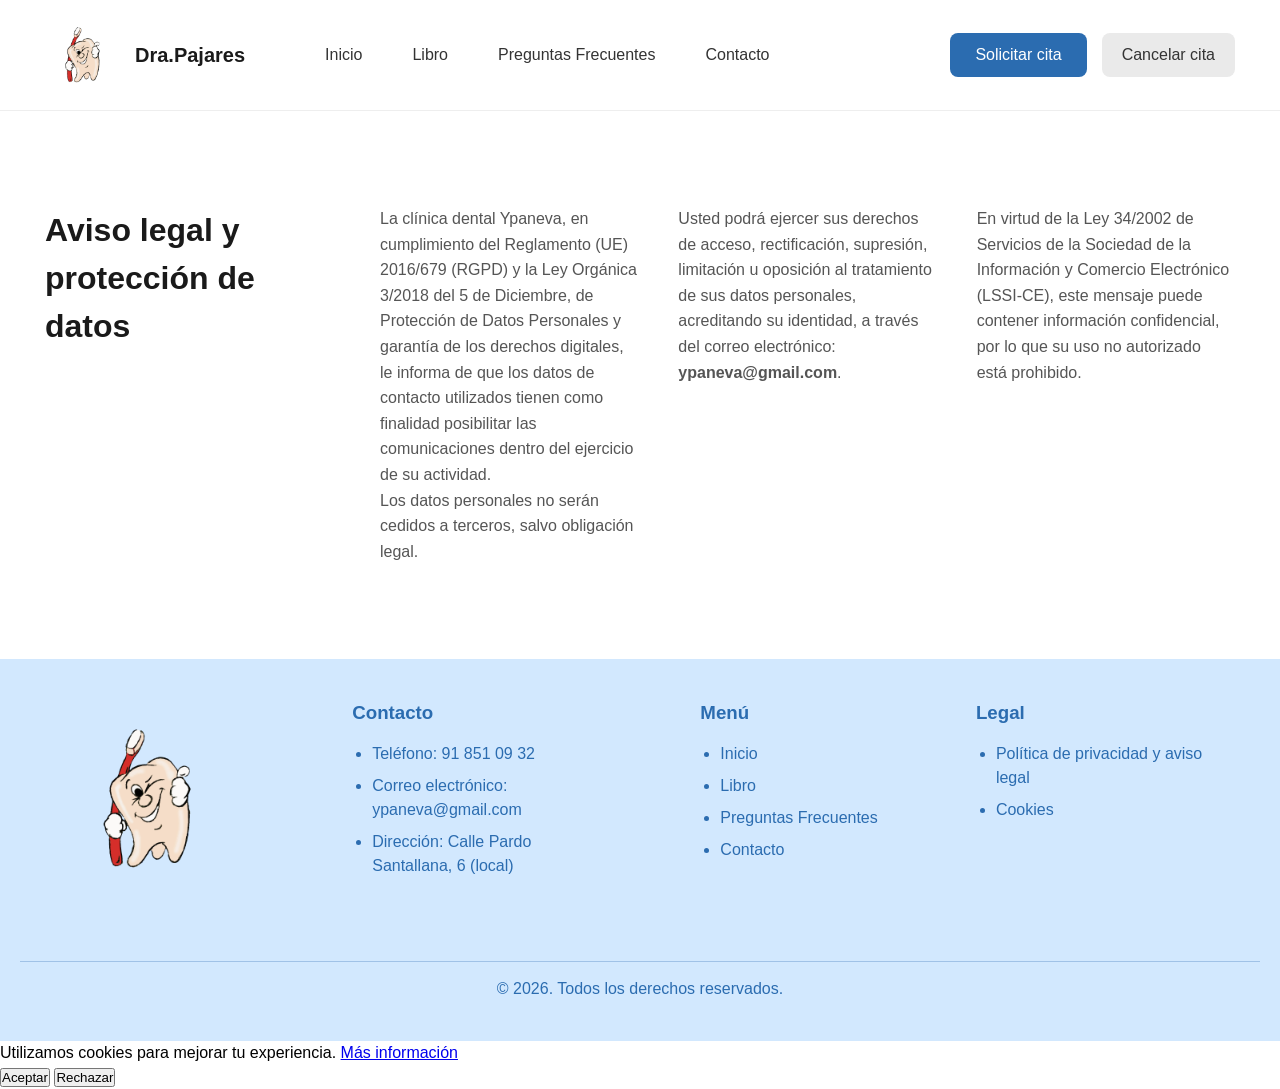
==== commit e82e5af8: "Añadido botón rechazar cookies" ====
--- a/html/aviso-legal.html
+++ b/html/aviso-legal.html
@@ -138,6 +138,7 @@
 
       <div class="cookie-buttons">
         <button onclick="aceptarCookies()">Aceptar</button>
+        <button onclick="rechazarCookies()">Rechazar</button>
       </div>
     </div>
 
